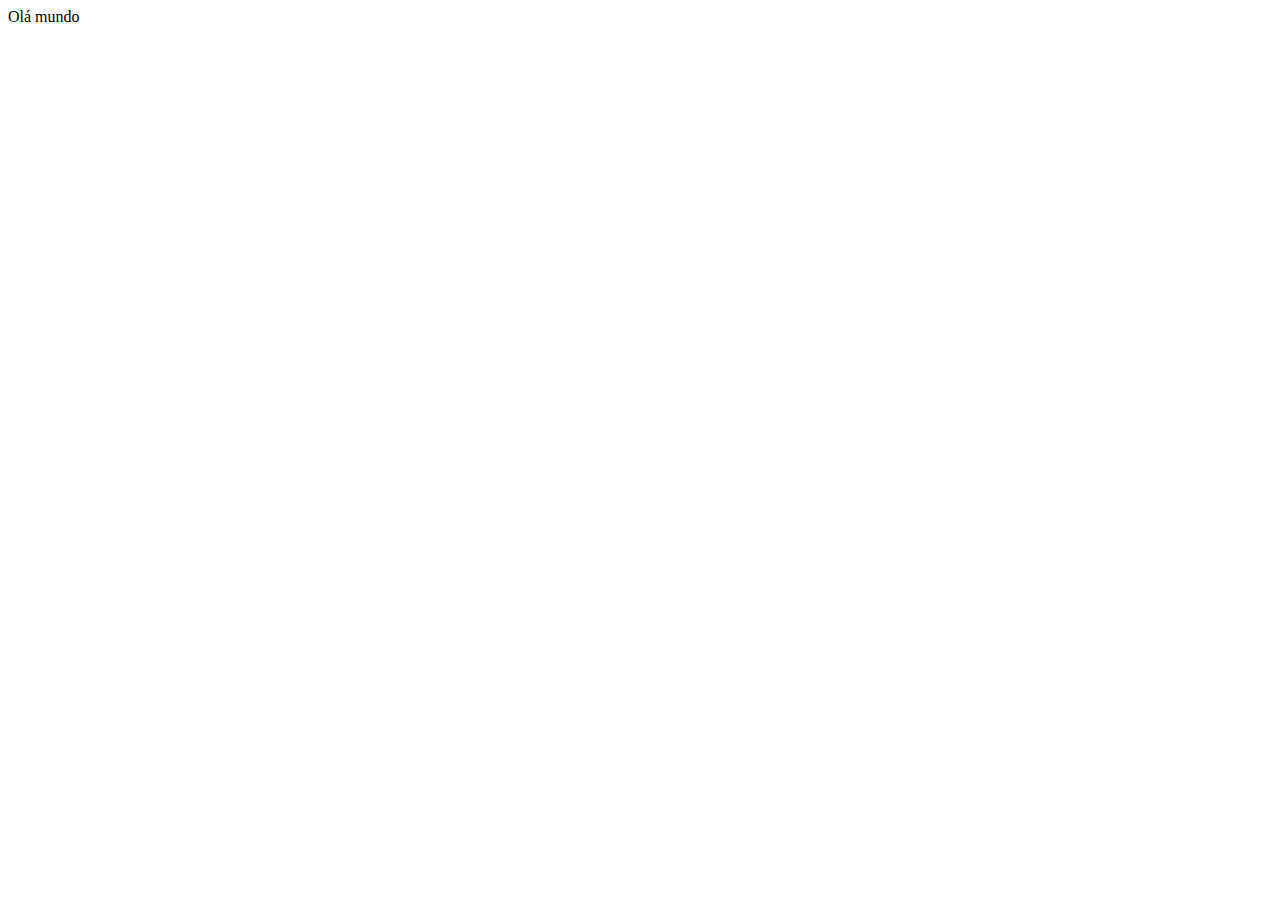
==== index.html @ 0e84b377 "first commit" ====
<!DOCTYPE html>
<html lang="en">
<head>
    <meta charset="UTF-8">
    <meta name="viewport" content="width=device-width, initial-scale=1.0">
    <title>Document</title>
</head>
<body>
Olá mundo
</body>
</html>
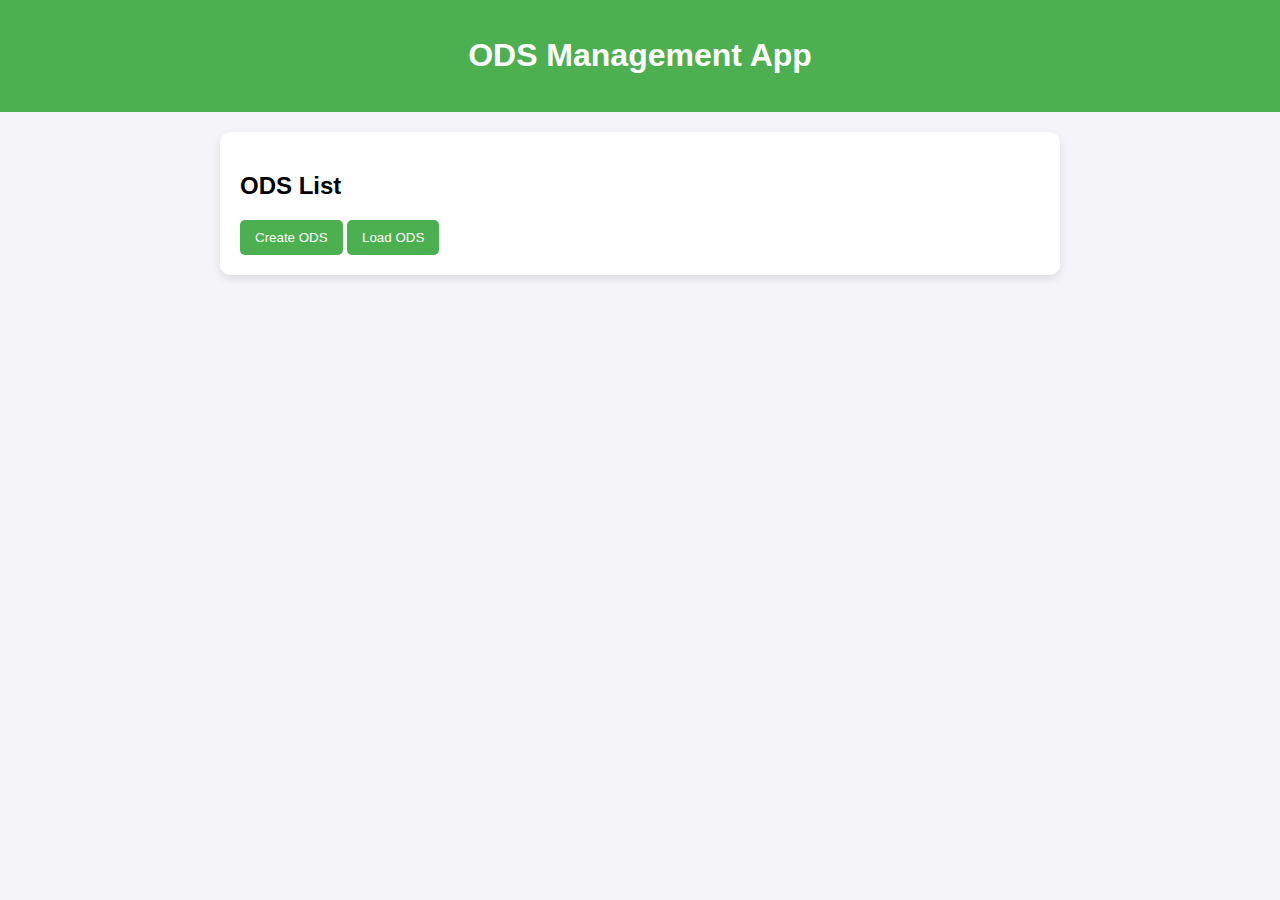
==== commit 5058631e: "Update" ====
--- a/index.html
+++ b/index.html
@@ -1,11 +1,208 @@
 <!DOCTYPE html>
 <html lang="en">
 <head>
-    <meta charset="UTF-8">
-    <meta name="viewport" content="width=device-width, initial-scale=1.0">
-    <title>Document</title>
+  <meta charset="UTF-8">
+  <meta name="viewport" content="width=device-width, initial-scale=1.0">
+  <title>ODS Management App</title>
+  <style>
+    body {
+      font-family: Arial, sans-serif;
+      background-color: #f4f4f9;
+      margin: 0;
+      padding: 0;
+      display: flex;
+      flex-direction: column;
+      align-items: center;
+    }
+    header {
+      background-color: #4CAF50;
+      color: white;
+      padding: 1rem;
+      width: 100%;
+      text-align: center;
+    }
+    .container {
+      margin: 20px;
+      padding: 20px;
+      background-color: white;
+      border-radius: 10px;
+      box-shadow: 0 4px 8px rgba(0, 0, 0, 0.1);
+      width: 80%;
+      max-width: 800px;
+    }
+    button {
+      background-color: #4CAF50;
+      color: white;
+      padding: 10px 15px;
+      border: none;
+      border-radius: 5px;
+      cursor: pointer;
+    }
+    button:hover {
+      background-color: #45a049;
+    }
+    .accordion {
+      background-color: #e9f5e9;
+      color: #333;
+      cursor: pointer;
+      padding: 15px;
+      width: 100%;
+      text-align: left;
+      border: none;
+      outline: none;
+      transition: 0.4s;
+      margin-bottom: 10px;
+      border-radius: 5px;
+    }
+    .active, .accordion:hover {
+      background-color: #d4e9d4;
+    }
+    .panel {
+      padding: 0 15px;
+      background-color: white;
+      display: none;
+      overflow: hidden;
+      border: 1px solid #ddd;
+      border-top: none;
+      border-radius: 0 0 5px 5px;
+    }
+    .modal {
+      display: none;
+      position: fixed;
+      z-index: 1;
+      left: 0;
+      top: 0;
+      width: 100%;
+      height: 100%;
+      overflow: auto;
+      background-color: rgba(0,0,0,0.4);
+    }
+    .modal-content {
+      background-color: white;
+      margin: 15% auto;
+      padding: 20px;
+      border: 1px solid #888;
+      width: 80%;
+      max-width: 500px;
+      border-radius: 10px;
+    }
+    .close {
+      color: #aaa;
+      float: right;
+      font-size: 28px;
+      font-weight: bold;
+    }
+    .close:hover, .close:focus {
+      color: black;
+      text-decoration: none;
+      cursor: pointer;
+    }
+  </style>
 </head>
 <body>
-Olá mundo
+  <header>
+    <h1>ODS Management App</h1>
+  </header>
+
+  <div class="container">
+    <h2>ODS List</h2>
+    <button onclick="openModal()">Create ODS</button>
+    <button onclick="getODS()">Load ODS</button>
+    <div id="ods-list"></div>
+  </div>
+
+  <!-- Modal for creating ODS -->
+  <div id="odsModal" class="modal">
+    <div class="modal-content">
+      <span class="close" onclick="closeModal()">&times;</span>
+      <h2>Create ODS</h2>
+      <div class="form-group">
+        <label for="ods-title">Title</label>
+        <input type="text" id="ods-title">
+      </div>
+      <div class="form-group">
+        <label for="ods-description">Description</label>
+        <textarea id="ods-description"></textarea>
+      </div>
+      <div class="form-group">
+        <label for="ods-points">Points</label>
+        <input type="number" id="ods-points">
+      </div>
+      <div class="form-group">
+        <label for="ods-category">Category</label>
+        <input type="text" id="ods-category">
+      </div>
+      <button onclick="createODS()">Save ODS</button>
+    </div>
+  </div>
+
+  <script>
+    const baseUrl = 'https://codepoit-desafio-backend.onrender.com';
+    let jwtToken = localStorage.getItem('jwtToken') || '';
+
+    function openModal() {
+      document.getElementById('odsModal').style.display = 'block';
+    }
+
+    function closeModal() {
+      document.getElementById('odsModal').style.display = 'none';
+    }
+
+    async function createODS() {
+      const title = document.getElementById('ods-title').value;
+      const description = document.getElementById('ods-description').value;
+      const points = parseInt(document.getElementById('ods-points').value);
+      const category = document.getElementById('ods-category').value;
+
+      const response = await fetch(`${baseUrl}/ods`, {
+        method: 'POST',
+        headers: {
+          'Content-Type': 'application/json',
+          'Authorization': `Bearer ${jwtToken}`
+        },
+        body: JSON.stringify({ title, description, points, category })
+      });
+
+      const result = await response.json();
+      console.log('ODS Created:', result);
+      closeModal();
+      getODS();
+    }
+
+    async function getODS() {
+      const response = await fetch(`${baseUrl}/ods`, {
+        headers: { 'Authorization': `Bearer ${jwtToken}` }
+      });
+      const odsList = await response.json();
+
+      const odsContainer = document.getElementById('ods-list');
+      odsContainer.innerHTML = '';
+
+      odsList.forEach(ods => {
+        const odsElement = document.createElement('button');
+        odsElement.classList.add('accordion');
+        odsElement.innerHTML = `${ods.title} - Points: ${ods.points} - Created At: ${new Date(ods.createdAt).toLocaleDateString()}`;
+
+        const panel = document.createElement('div');
+        panel.classList.add('panel');
+        panel.innerHTML = `<p>${ods.description}</p>`;
+
+        odsElement.onclick = function() {
+          this.classList.toggle('active');
+          const panel = this.nextElementSibling;
+          if (panel.style.display === 'block') {
+            panel.style.display = 'none';
+          } else {
+            panel.style.display = 'block';
+          }
+        };
+
+        odsContainer.appendChild(odsElement);
+        odsContainer.appendChild(panel);
+      });
+    }
+  </script>
 </body>
 </html>
+
+<!-- Separate files for registration and login pages can be created similarly with forms and API integration as shown in the previous version. -->
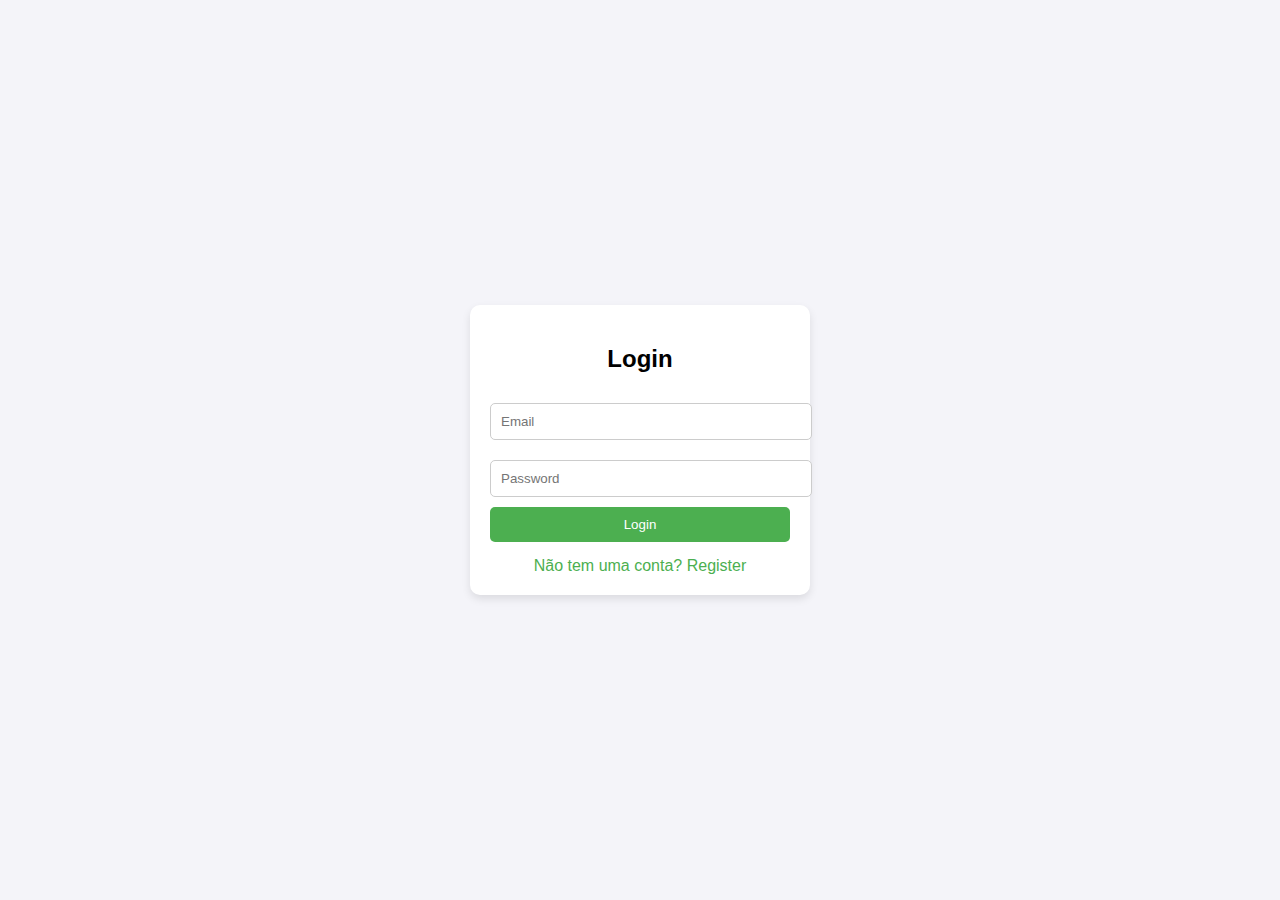
==== commit c3b3c9f8: "Update" ====
--- a/index.html
+++ b/index.html
@@ -3,206 +3,90 @@
 <head>
   <meta charset="UTF-8">
   <meta name="viewport" content="width=device-width, initial-scale=1.0">
-  <title>ODS Management App</title>
+  <title>Login</title>
   <style>
     body {
       font-family: Arial, sans-serif;
       background-color: #f4f4f9;
+      display: flex;
+      justify-content: center;
+      align-items: center;
+      height: 100vh;
       margin: 0;
-      padding: 0;
-      display: flex;
-      flex-direction: column;
-      align-items: center;
     }
-    header {
-      background-color: #4CAF50;
-      color: white;
-      padding: 1rem;
-      width: 100%;
+    .container {
+      background-color: white;
+      padding: 20px;
+      border-radius: 10px;
+      box-shadow: 0 4px 8px rgba(0, 0, 0, 0.1);
+      width: 300px;
       text-align: center;
     }
-    .container {
-      margin: 20px;
-      padding: 20px;
-      background-color: white;
-      border-radius: 10px;
-      box-shadow: 0 4px 8px rgba(0, 0, 0, 0.1);
-      width: 80%;
-      max-width: 800px;
+    h2 {
+      margin-bottom: 20px;
+    }
+    input[type="email"], input[type="password"] {
+      width: 100%;
+      padding: 10px;
+      margin: 10px 0;
+      border: 1px solid #ccc;
+      border-radius: 5px;
     }
     button {
       background-color: #4CAF50;
       color: white;
-      padding: 10px 15px;
+      padding: 10px;
       border: none;
       border-radius: 5px;
       cursor: pointer;
+      width: 100%;
     }
     button:hover {
       background-color: #45a049;
     }
-    .accordion {
-      background-color: #e9f5e9;
-      color: #333;
-      cursor: pointer;
-      padding: 15px;
-      width: 100%;
-      text-align: left;
-      border: none;
-      outline: none;
-      transition: 0.4s;
-      margin-bottom: 10px;
-      border-radius: 5px;
+    a {
+      display: block;
+      margin-top: 15px;
+      color: #4CAF50;
+      text-decoration: none;
     }
-    .active, .accordion:hover {
-      background-color: #d4e9d4;
-    }
-    .panel {
-      padding: 0 15px;
-      background-color: white;
-      display: none;
-      overflow: hidden;
-      border: 1px solid #ddd;
-      border-top: none;
-      border-radius: 0 0 5px 5px;
-    }
-    .modal {
-      display: none;
-      position: fixed;
-      z-index: 1;
-      left: 0;
-      top: 0;
-      width: 100%;
-      height: 100%;
-      overflow: auto;
-      background-color: rgba(0,0,0,0.4);
-    }
-    .modal-content {
-      background-color: white;
-      margin: 15% auto;
-      padding: 20px;
-      border: 1px solid #888;
-      width: 80%;
-      max-width: 500px;
-      border-radius: 10px;
-    }
-    .close {
-      color: #aaa;
-      float: right;
-      font-size: 28px;
-      font-weight: bold;
-    }
-    .close:hover, .close:focus {
-      color: black;
-      text-decoration: none;
-      cursor: pointer;
+    a:hover {
+      text-decoration: underline;
     }
   </style>
 </head>
 <body>
-  <header>
-    <h1>ODS Management App</h1>
-  </header>
-
   <div class="container">
-    <h2>ODS List</h2>
-    <button onclick="openModal()">Create ODS</button>
-    <button onclick="getODS()">Load ODS</button>
-    <div id="ods-list"></div>
-  </div>
-
-  <!-- Modal for creating ODS -->
-  <div id="odsModal" class="modal">
-    <div class="modal-content">
-      <span class="close" onclick="closeModal()">&times;</span>
-      <h2>Create ODS</h2>
-      <div class="form-group">
-        <label for="ods-title">Title</label>
-        <input type="text" id="ods-title">
-      </div>
-      <div class="form-group">
-        <label for="ods-description">Description</label>
-        <textarea id="ods-description"></textarea>
-      </div>
-      <div class="form-group">
-        <label for="ods-points">Points</label>
-        <input type="number" id="ods-points">
-      </div>
-      <div class="form-group">
-        <label for="ods-category">Category</label>
-        <input type="text" id="ods-category">
-      </div>
-      <button onclick="createODS()">Save ODS</button>
-    </div>
+    <h2>Login</h2>
+    <input type="email" id="email" placeholder="Email">
+    <input type="password" id="password" placeholder="Password">
+    <button onclick="login()">Login</button>
+    <a href="register.html">Não tem uma conta? Register</a>
   </div>
 
   <script>
     const baseUrl = 'https://codepoit-desafio-backend.onrender.com';
-    let jwtToken = localStorage.getItem('jwtToken') || '';
+    //const baseUrl = 'http://localhost:8080';
 
-    function openModal() {
-      document.getElementById('odsModal').style.display = 'block';
-    }
+    async function login() {
+      const email = document.getElementById('email').value;
+      const password = document.getElementById('password').value;
 
-    function closeModal() {
-      document.getElementById('odsModal').style.display = 'none';
-    }
-
-    async function createODS() {
-      const title = document.getElementById('ods-title').value;
-      const description = document.getElementById('ods-description').value;
-      const points = parseInt(document.getElementById('ods-points').value);
-      const category = document.getElementById('ods-category').value;
-
-      const response = await fetch(`${baseUrl}/ods`, {
+      const response = await fetch(`${baseUrl}/auth/login`, {
         method: 'POST',
-        headers: {
-          'Content-Type': 'application/json',
-          'Authorization': `Bearer ${jwtToken}`
-        },
-        body: JSON.stringify({ title, description, points, category })
+        headers: { 'Content-Type': 'application/json' },
+        body: JSON.stringify({ email, password })
       });
 
       const result = await response.json();
-      console.log('ODS Created:', result);
-      closeModal();
-      getODS();
-    }
-
-    async function getODS() {
-      const response = await fetch(`${baseUrl}/ods`, {
-        headers: { 'Authorization': `Bearer ${jwtToken}` }
-      });
-      const odsList = await response.json();
-
-      const odsContainer = document.getElementById('ods-list');
-      odsContainer.innerHTML = '';
-
-      odsList.forEach(ods => {
-        const odsElement = document.createElement('button');
-        odsElement.classList.add('accordion');
-        odsElement.innerHTML = `${ods.title} - Points: ${ods.points} - Created At: ${new Date(ods.createdAt).toLocaleDateString()}`;
-
-        const panel = document.createElement('div');
-        panel.classList.add('panel');
-        panel.innerHTML = `<p>${ods.description}</p>`;
-
-        odsElement.onclick = function() {
-          this.classList.toggle('active');
-          const panel = this.nextElementSibling;
-          if (panel.style.display === 'block') {
-            panel.style.display = 'none';
-          } else {
-            panel.style.display = 'block';
-          }
-        };
-
-        odsContainer.appendChild(odsElement);
-        odsContainer.appendChild(panel);
-      });
+      if (response.ok) {
+        localStorage.setItem('jwtToken', result.token);
+        alert('Login successful! Redirecting to ODS page.');
+        window.location.href = 'listar.html';
+      } else {
+        alert(`Login failed: ${result.message || 'Invalid credentials'}`);
+      }
     }
   </script>
 </body>
 </html>
-
-<!-- Separate files for registration and login pages can be created similarly with forms and API integration as shown in the previous version. -->
